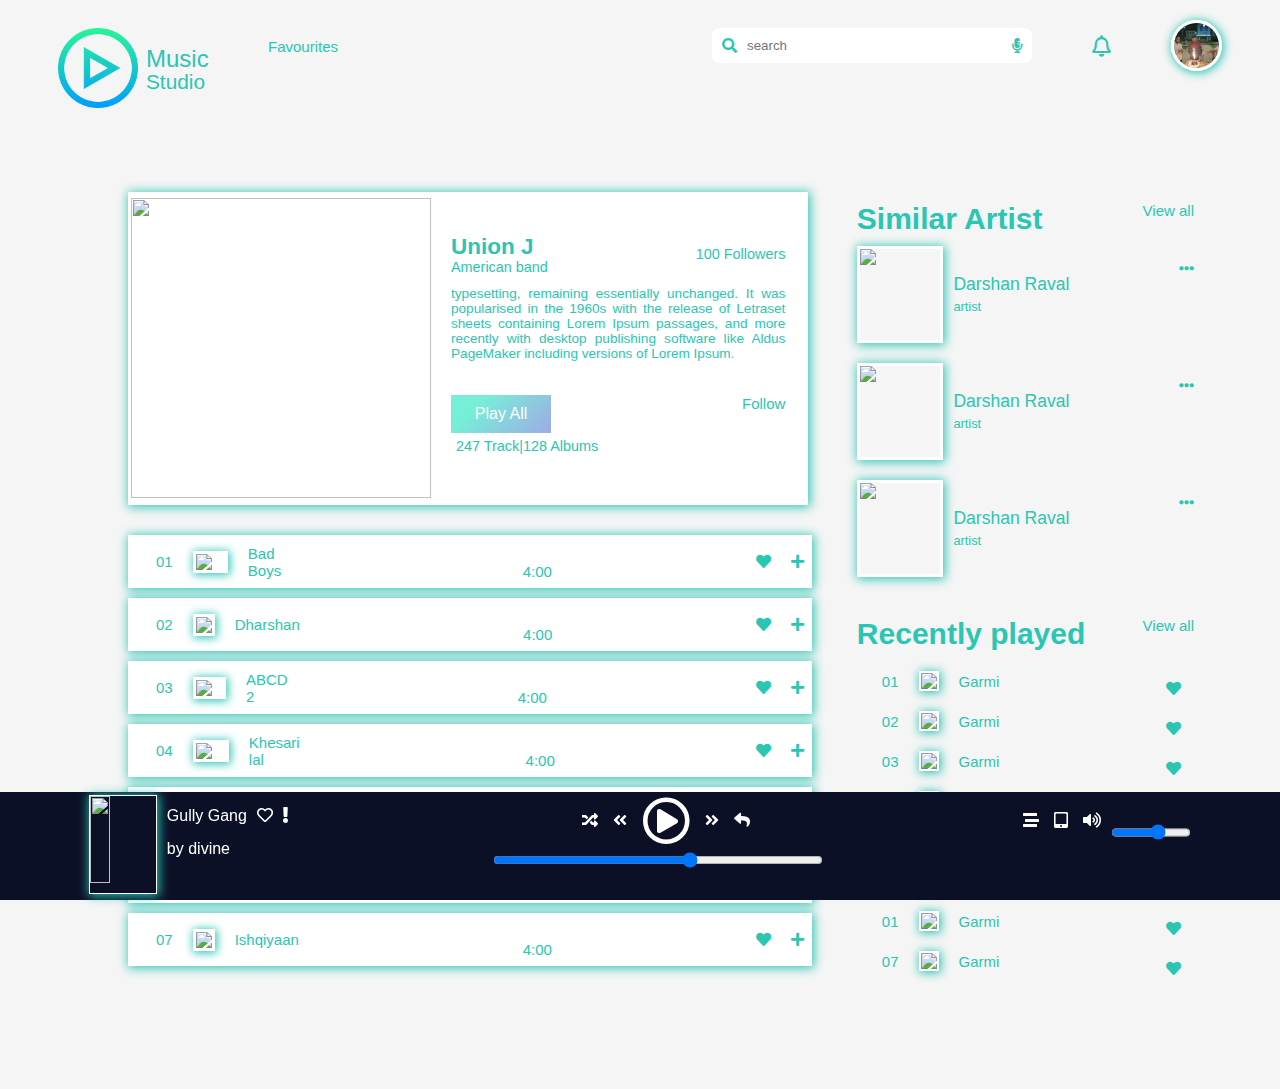
==== singer_page.html @ 632b1cff "added files" ====
<!DOCTYPE html>
<html>
   <head>
      <title>Music App</title>
      <link rel="stylesheet" type="text/css" href="singer-styles.css">
      <link rel="stylesheet" href="https://use.fontawesome.com/releases/v5.7.1/css/all.css">
   </head>
   <body>
      <header>
         <div id = "left" class="common-class-for-left-right">
            <div id = "logo" class="relative">
               <img src="play-button.png">
               <span class="absolute text-class " style="font-size: 1.5rem; top: 20%; left :110%">Music</span>
               <span class="absolute text-class" style="font-size: 1.3rem; top: 50%; left:110%">Studio</span>
            </div>
            <div id = "favourites" class="text-class">Favourites</div>
         </div>
         <div id  = "right" class="common-class-for-left-right">
            <div id  = "search" class="relative"><label for= "search-bar"> <i id  = "search-icon" class="fas fa-search field-icon-size text-class absolute "></i></label><input type="text" id="search-bar" placeholder="search">
               <label for= "search-bar"><i id = "mic-icon" class="fas fa-microphone-alt field-icon-size text-class absolute"></i></label>
            </div>
            <div id  = "notification" ><i id = "search-icon" class="far fa-bell fa-lg text-class" ></i></div>
            <div id = "profile"><img src="IMG_20190713_085857_407.jpg" class="border-theme-class"></div>
         </div>
      </header>


<div id = "container">
   <div style="display: inline-block; width:60%;" >

<div id = "details" class="display-flex border-theme-class">

<div>
      <img src="https://m.media-amazon.com/images/I/81ZLix+n+pL._SS500_.jpg">
</div>


   <div id ="bio" class="display-flex text-class">
      <div id = "artist-name-and-followers">
         <h2>Union J<br><span style="font-weight: normal;font-size:.9rem; margin-top: -1px; display: block; ">American band</span></h2>
         <span style="font-size: .9rem; ">100 Followers</span>
      </div>
      
   

   <p style=" text-align: justify; margin-top: -7px; font-size: .85rem;">typesetting, remaining essentially unchanged. It was popularised in the 1960s with the release of Letraset sheets containing Lorem Ipsum passages, and more recently with desktop publishing software like Aldus PageMaker including versions of Lorem Ipsum.


</p>
<div class="display-flex" style="justify-content: space-between; margin-top: 20px; ">
<button>Play All</button>
<span style="cursor: pointer;"> Follow</span>
</div>
<span style="font-size: .9rem; padding: 5px;">247 Track|128 Albums</span>
</div> 








</div>

<div id ="song-list" class="display-flex">
   <div class="list-container display-flex border-theme-class text-class">
      <div class="left-part display-flex">
         <span>01</span>
         <img class = "border-theme-class"src="https://c.saavncdn.com/509/Bad-Boy-feat-Luana-Kiara--English-2018-20180824060218-150x150.jpg">
         <span>Bad Boys</span>

      </div>
      <span>4:00</span>

      <div class="right-part display-flex">
         <i class="fas fa-heart"></i>
         <i class="fas fa-plus"></i>
      </div>


   </div>
    <div class="list-container display-flex border-theme-class text-class">
      <div class="left-part display-flex">
         <span>02</span>
         <img class = "border-theme-class"src="https://c.saavncdn.com/editorial/Ishqiyaan_20200518104426_150x150.jpg">
         <span>Dharshan </span>

      </div>
      <span>4:00</span>

      <div class="right-part display-flex">
         <i class="fas fa-heart"></i>
         <i class="fas fa-plus"></i>
      </div>
      

   </div>
    <div class="list-container display-flex border-theme-class text-class">
      <div class="left-part display-flex">
         <span>03</span>
         <img class = "border-theme-class"src="https://c.saavncdn.com/editorial/PunjabseBollywood_20200227075015_150x150.jpg">
         <span>ABCD 2</span>

      </div>
      <span>4:00</span>

      <div class="right-part display-flex">
         <i class="fas fa-heart"></i>
         <i class="fas fa-plus"></i>
      </div>
      

   </div>
    <div class="list-container display-flex border-theme-class text-class">
      <div class="left-part display-flex">
         <span>04</span>
         <img class = "border-theme-class"src="https://c.saavncdn.com/artists/Khesari_Lal_Yadav_002_20190813071258_150x150.jpg">
         <span>Khesari lal</span>

      </div>
      <span>4:00</span>

      <div class="right-part display-flex">
         <i class="fas fa-heart"></i>
         <i class="fas fa-plus"></i>
      </div>
      

   </div>
    <div class="list-container display-flex border-theme-class text-class">
      <div class="left-part display-flex">
         <span>05</span>
         <img class="border-theme-class" src = "https://c.saavncdn.com/editorial/Ishqiyaan_20200518104426_150x150.jpg">
         <span>Ishqiyaan</span>

      </div>
      <span>4:00</span>

      <div class="right-part display-flex">
         <i class="fas fa-heart"></i>
         <i class="fas fa-plus"></i>
      </div>
      

   </div>
    <div class="list-container display-flex border-theme-class text-class">
      <div class="left-part display-flex">
         <span>06</span>
         <img class="border-theme-class" src = "https://c.saavncdn.com/182/Firse-Machayenge-Hindi-2020-20200214015709-150x150.jpg">
         <span>Emiway b</span>
      </div>
      <span>4:00</span>

      <div class="right-part display-flex">
         <i class="fas fa-heart"></i>
         <i class="fas fa-plus"></i>
      </div>
      

   </div>
    <div class="list-container display-flex border-theme-class text-class">
      <div class="left-part display-flex">
         <span>07</span>
         <img class = "border-theme-class"src="https://c.saavncdn.com/editorial/Ishqiyaan_20200518104426_150x150.jpg">
         <span>Ishqiyaan</span>

      </div>
      <span>4:00</span>
      <div class="right-part display-flex">
         <i class="fas fa-heart"></i>
         <i class="fas fa-plus"></i>
      </div>
      

   </div>




   </div>
</div>
<aside class="text-class" >
   
<div id ="similar-artist" class="display-flex">
   <div class="top display-flex">
<h1> Similar Artist</h1>
<span> View all</span>

</div>

<div class="content-display display-flex">

<div class="item-display display-flex">
   <div class="left display-flex"><img src="https://c.saavncdn.com/editorial/Ishqiyaan_20200518104426_150x150.jpg" class="border-theme-class">
      <h3>Darshan Raval<br><span> artist</span></h3>
   </div>
   <i class="fas fa-ellipsis-h"></i>
   
</div>
<div class="item-display display-flex">
   <div class="left display-flex"><img src="https://c.saavncdn.com/editorial/Ishqiyaan_20200518104426_150x150.jpg" class="border-theme-class">
      <h3>Darshan Raval<br><span> artist</span></h3>
      
   </div>
   <i class="fas fa-ellipsis-h"></i>
</div>
<div class="item-display display-flex">
 <div class="left display-flex"><img src="https://c.saavncdn.com/editorial/Ishqiyaan_20200518104426_150x150.jpg" class="border-theme-class">
  <h3>Darshan Raval<br><span> artist</span></h3>
   </div>
   <i class="fas fa-ellipsis-h"></i>
   
</div>

   </div>

</div>

<div id = "recently-played">

  <div class="top display-flex">
<h1> Recently played</h1>
<span> View all</span>

</div>
<div class="content-display display-flex">


 <div class="list-container display-flex">
      <div class="left-part display-flex">
         <span>01</span>
         <img class = "border-theme-class"src="https://c.saavncdn.com/509/Bad-Boy-feat-Luana-Kiara--English-2018-20180824060218-150x150.jpg">
         <span>Garmi</span>

      </div>

         <i class="fas fa-heart"></i>
   </div>

       <div class="list-container display-flex">
      <div class="left-part display-flex">
         <span>02</span>
         <img class = "border-theme-class"src="https://c.saavncdn.com/editorial/Ishqiyaan_20200518104426_150x150.jpg">
         <span>Garmi</span>

      </div>

         <i class="fas fa-heart"></i>
   </div>
<div class="list-container display-flex">
      <div class="left-part display-flex">
         <span>03</span>
         <img class = "border-theme-class"src="https://c.saavncdn.com/687/Brightest-Blue-English-2020-20200716005611-150x150.jpg">
         <span>Garmi</span>

      </div>

         <i class="fas fa-heart"></i>
   </div>
   <div class="list-container display-flex">
      <div class="left-part display-flex">
         <span>04</span>
         <img class = "border-theme-class"src="https://c.saavncdn.com/694/Waste-Away-English-2020-20200721222206-150x150.jpg">
         <span>Garmi</span>

      </div>

         <i class="fas fa-heart"></i>
   </div>
   <div class="list-container display-flex">
      <div class="left-part display-flex">
         <span>05</span>
         <img class = "border-theme-class"src="https://c.saavncdn.com/501/Nobody-s-Love-English-2020-20200724041046-150x150.jpg">
         <span>Garmi</span>

      </div>

         <i class="fas fa-heart"></i>
   </div>
   <div class="list-container display-flex">
      <div class="left-part display-flex">
         <span>06</span>
         <img class = "border-theme-class"src="https://c.saavncdn.com/editorial/AltHits2020English_20200713110955_150x150.jpg">
         <span>Garmi</span>

      </div>

         <i class="fas fa-heart"></i>
   </div>
   <div class="list-container display-flex">
      <div class="left-part display-flex">
         <span>01</span>
         <img class = "border-theme-class"src="https://c.saavncdn.com/editorial/DancepopHits_20200710141526_150x150.jpg">
         <span>Garmi</span>

      </div>

         <i class="fas fa-heart"></i>
   </div>
   <div class="list-container display-flex">
      <div class="left-part display-flex">
         <span>07</span>
         <img class = "border-theme-class"src="https://c.saavncdn.com/editorial/Heartbeats_20200701164735_150x150.jpg">
         <span>Garmi</span>

      </div>

         <i class="fas fa-heart"></i>
   </div>




   </div>




</aside>
</div>


<footer id ="music-player" class="display-flex">
           
            <div id = "player-left" class="display-flex">
             <img class ="border-theme-class"src="https://c.saavncdn.com/editorial/EkNumberHipHop_20200610071251_150x150.jpg "><div class="display-flex" style="flex-direction: column;"><span>Gully Gang</span><span>by divine</span></div><i class="far fa-heart"></i><i class="fas fa-exclamation"></i>
          </div>
          <div id  = "player-center" class="display-flex" >
            <div id ="upper" class="display-flex">
              
               <i class="fas fa-random "></i>
               <i class="fas fa-angle-double-left "></i>
          
          <i class="far fa-play-circle fa-3x" style="margin-top: 5px; cursor: pointer;"></i>

            <i class="fas fa-angle-double-right "></i>
            <i class="fas fa-reply "></i>
        </div>
        <div id = "lower"><input type="range" name="quantity" min="5" max="10"></div>

          </div>
          <div id ="player-right" class="display-flex"><i class="fas fa-stream"></i><i class="fas fa-tablet-alt"></i><i class="fas fa-volume-up"></i><input type="range" name="quantity" min="5" max="10"></div>
          
         

          </footer>

   </body>
   </html>
---- singer-styles.css ----
body{
/*background: #0c1027; */
background: #f5f5f5;

	padding: 20px;
	font-family: sans-serif;

} 


.relative{
	position: relative;
}
.absolute{
	position:  absolute;
}
.inline-block{
	display: inline-block;
}

.inline{
	display: inline;
}
.block{
	display: block;
}
.display-flex{
	display: flex;
}
.center-class{
	text-align: center;
}

/*.text-class{
	color: rgb(43, 197, 180);
	font-size: 15px;
}*/

/*header-section*/


header{
	width: 100%;
	display: flex;
	justify-content: space-between;
	
  
}



#left{
	display: flex;
}
#favourites{
	margin: 10px 0px 0px 100px
}


/*header-right-section*/

#right{
	display: flex;
}
#right #search input{
    /*background-color: #12193e;*/
    background-color: white;
border-color: rgb(43, 197, 180);
	border-radius: 7px;
	padding: 10px 35px;
	outline: 0px;
	border:0px;
  width: 250px;



  


}

 
#right #search input[type=text]:focus {
  box-shadow: 0 0 5px rgba(43, 197, 180, 1);
  outline: 0;
 transition: all .4s;
  
}
.common-class-for-left-right div{
	margin: 0px 30px;
}

#notification i{
	margin-top:10px;
}

#notification i:hover{
 
  text-shadow: 0px 0px 1px rgb(43, 197, 180);
}

#search #search-icon{
	top:10px;
	left:10px;
}

#search #mic-icon{
	top: 10px;
	right: 10px;
}

/*profile-img*/
#profile img{
	border-radius: 50%;
	width: 45px;
	height: 45px;
	margin-top: -8px;



}




/*logo-img*/

#logo img{
	width: 80px;
	height: 80px;
}

#logo #company-font{
	width: 100px;
	height: 30px;
	margin-left: 15px;
}

.text-class{
	color: rgb(43, 197, 180);
	font-size: 15px;
}


.border-theme-class
{
	border: 3px solid white;

box-shadow: 1px 1px 10px 1px rgb(43, 197, 180);
}


#container{
	margin: 80px 0px 80px 100px;
	height: auto;

}

#details{
	width: 100%;
	background-color: white;

}
#details img{
	margin-top: 3px;
	height: 300px;
	width: 300px;
}



#bio{
	width: 100%;
	flex-direction: column;
	padding: 20px;
}

#artist-name-and-followers{
   align-items: center;
   justify-content: space-between;
   display: flex;
   /*padding: 30px 10px 0px 10px;*/
}

#details button{
	cursor: pointer;
	font-size: 1rem;
	padding: 10px;
	width: 100px;
	background-color: #9eabe4;
background-image: linear-gradient(315deg, #9eabe4 0%, #77eed8 74%);

color: white;
border: 0;
}

@media screen and (max-width: 1000px){
	#details{
		flex-wrap: wrap;
	}
	#details img{
		width: 100%;
	}
}



#song-list{
	margin-top: 20px;
	flex-direction: column;

}
#song-list > div{
	margin-top: 10px;
}
.list-container{
	width:99%;
	height: 20%;
	padding: 5px;
	justify-content: space-between;
	background-color: white;
 	transition: transform .2s;


}
.list-container >span{
	margin-top: 20px;
}
#song-list .list-container:hover{

	 transform: scale(1.1);

}

.left-part{
	align-items: center;
}
.left-part span{
	margin: 0px 20px;
}

.right-part :first-child{
margin-right: 20px;
}
.right-part{
	align-items: center;
}
.left-part img{
	width: 20%;
	height: auto;
}


/*aside section*/
/*similar-artist*/
aside{
	display: inline-block;
	width: 30%;
	vertical-align: top;
	margin-left:50px;
}
aside h1{
	margin: 0px;
}
aside .top{
	margin-top: 10px;
	justify-content: space-between;
}
aside .content-display{
	flex-direction: column;
}
aside .item-display{
	margin: 10px 0px;
	justify-content: space-between;
}
aside .item-display img{
	width: 25%;
	height: auto;
}
aside .item-display .left {
width: 100%;

}
aside .item-display .left h3{
	font-weight: normal;
	padding: 10px;
}
aside .item-display .left span{
	font-size: .8rem;
font-weight: normal;

}

aside i{
	margin-top: 15px;
}

#similar-artist{
	flex-direction: column;
}


/*recently-played-section*/

#recently-played{
	margin-top: 30px;
	background-color: none;
}
#recently-played .content-display{
	margin-top: 10px;
	padding: 0px 15px 0px 0px;
}
#recently-played .list-container{
	background-color: inherit;
}

#recently-played .left-part span{
	margin: 0px 20px;
}
#recently-played .border-theme-class{
	border:2px solid white;
}


/*footer*/

#music-player{
	position: fixed;
	left: 0;
	bottom: 0;
	width: 100%;
	height:12%;
	background-color:#0c1027;
	color: white;
	z-index: 1;
justify-content: space-around;

}
#player-left{
	width:220px;
}

#player-left img{
	width: 30%;
	height: 90%;

	margin:3px 0px 0px 0px;
	border: 1px solid white;

}

#player-left span{
	margin:15px 0px 0px 10px;

}
#player-left i{
	padding: 15px 0px 0px 10px;
}
#player-center{
	flex-direction: column;
	align-items: center;


}
#player-center img{
	padding: 5px;
	width: 10%;
	height: auto;
}
#player-center i{
	margin:20px 0px 0px 15px;
}
#player-right i{
	margin:20px 0px 0px 15px;
}


#lower input[type=range]{
	width: 330px;
	margin: 7px;
}

#player-right input[type=range]{
	width: 80px;
	margin:-15% 0px 0px 10px;
}
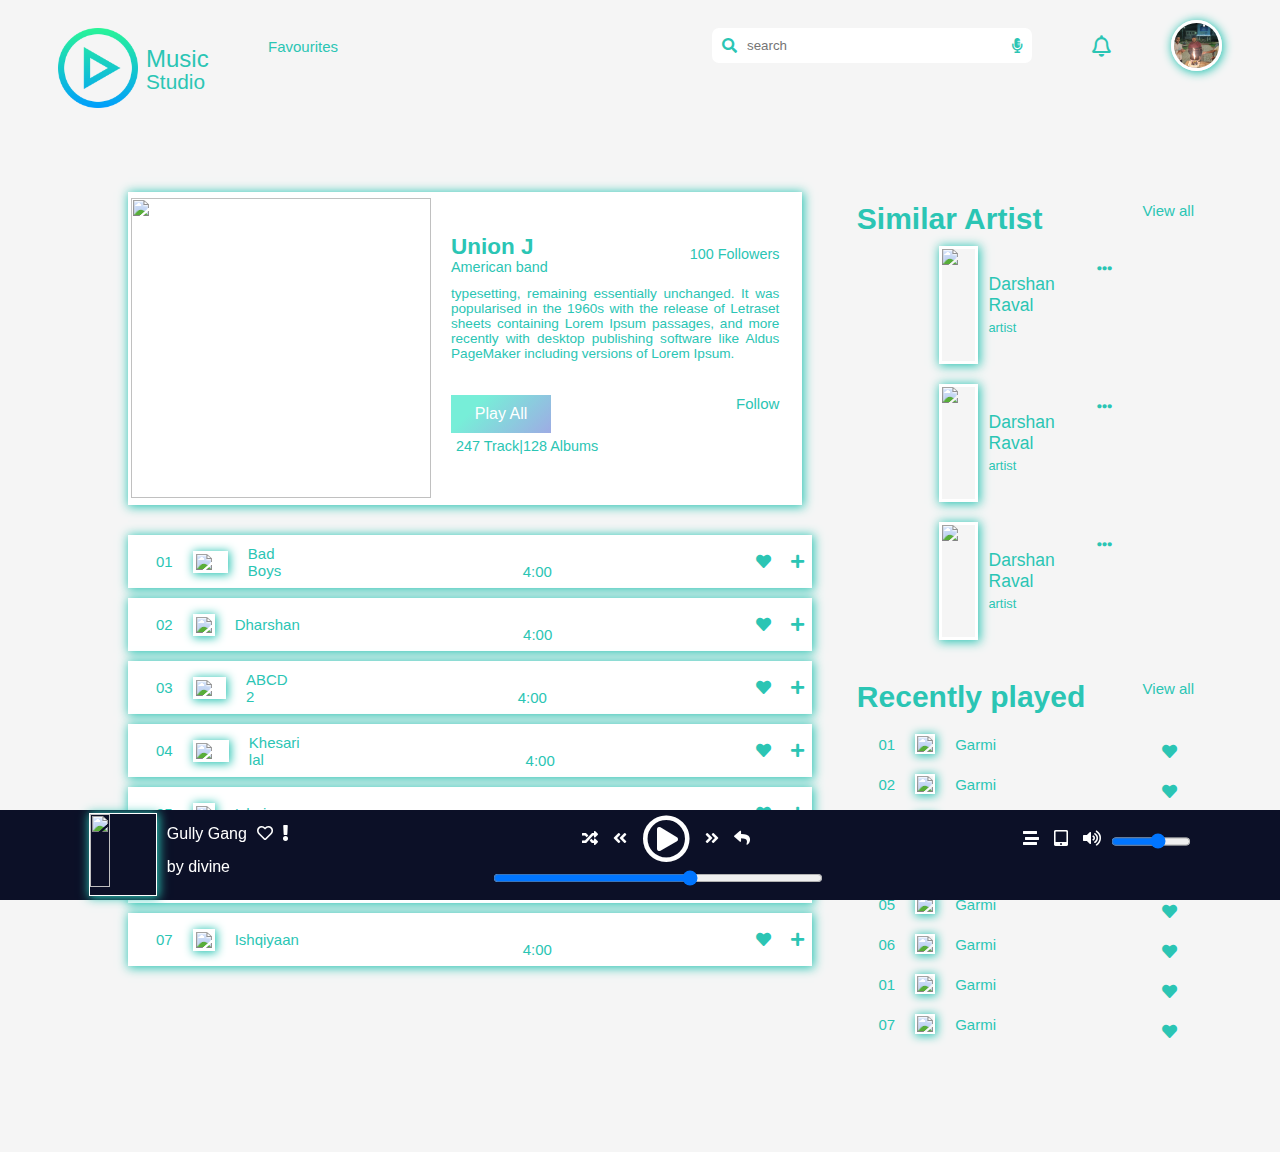
==== commit 55c871b5: "updated" ====
--- a/singer_page.html
+++ b/singer_page.html
@@ -2,6 +2,9 @@
 <html>
    <head>
       <title>Music App</title>
+            <meta charset="UTF-8">
+    <meta name="viewport" content="width=device-width, initial-scale=1.0">
+
       <link rel="stylesheet" type="text/css" href="singer-styles.css">
       <link rel="stylesheet" href="https://use.fontawesome.com/releases/v5.7.1/css/all.css">
    </head>
@@ -26,7 +29,7 @@
 
 
 <div id = "container">
-   <div style="display: inline-block; width:60%;" >
+   <div id ="wrapper" >
 
 <div id = "details" class="display-flex border-theme-class">
 
--- a/singer-styles.css
+++ b/singer-styles.css
@@ -7,6 +7,7 @@
 
 } 
 
+/*utility-classes*/
 
 .relative{
 	position: relative;
@@ -141,6 +142,7 @@
 	font-size: 15px;
 }
 
+/*theme-class*/
 
 .border-theme-class
 {
@@ -150,14 +152,22 @@
 }
 
 
+/*main-container*/
 #container{
 	margin: 80px 0px 80px 100px;
 	height: auto;
 
 }
+/*/wrapper-section inside container*/
+#wrapper{
+	display: inline-block; 
+	width:60%;
+}
 
 #details{
-	width: 100%;
+
+
+
 	background-color: white;
 
 }
@@ -167,7 +177,7 @@
 	width: 300px;
 }
 
-
+/*bio-part*/
 
 #bio{
 	width: 100%;
@@ -194,15 +204,9 @@
 border: 0;
 }
 
-@media screen and (max-width: 1000px){
-	#details{
-		flex-wrap: wrap;
-	}
-	#details img{
-		width: 100%;
-	}
-}
-
+
+
+/*song-list*/
 
 
 #song-list{
@@ -268,6 +272,7 @@
 }
 aside .content-display{
 	flex-direction: column;
+	align-items: center;
 }
 aside .item-display{
 	margin: 10px 0px;
@@ -329,7 +334,7 @@
 	left: 0;
 	bottom: 0;
 	width: 100%;
-	height:12%;
+	height:90px;
 	background-color:#0c1027;
 	color: white;
 	z-index: 1;
@@ -385,3 +390,152 @@
 	margin:-15% 0px 0px 10px;
 }
 
+
+
+/*@media*/
+
+@media screen and (max-width: 1000px){
+
+	#details {
+		flex-wrap: wrap;
+
+
+	}
+	#details img{
+		width: 100%;
+	}
+	#similar-artist i{
+		display: none;
+	}
+
+	#similar-artist span{
+		display: none;
+	}
+	#similar-artist h3 {
+		display: none;
+	}
+	#recently-played i{
+		display: none;
+	}
+	#recently-played span{
+		display: none;
+	}
+	#similar-artist  .item-display img{
+		width: 70%;
+	}
+	#recently-played .list-container img{
+		width: 70%;
+	}
+	#recently-played .content-display{
+		align-items: center;
+	}
+
+}
+
+@media screen and (max-width: 900px){
+	header{
+    flex-direction: column;
+    align-items: center;
+	}
+	#favourites{
+		display: none;
+	}
+	#notification{
+		display: none;
+	}
+	#profile{
+		position: absolute;
+		top: 8%;
+		right: 35%;
+	}
+	#logo span{
+		display: none;
+	}
+	#logo{
+		margin-bottom:  10px;
+	}
+	#right{
+		width: 100%;
+		justify-content: center;
+	}
+	#right #search input{
+		width: 500px;
+	}
+
+	#similar-artist .content-display{
+	align-items: center;
+	}
+	#similar-artist  .item-display img{
+		width: 80%;
+	}
+	#song-list i{
+		display: none;
+	}
+	
+}
+
+@media screen and (max-width: 800px){
+	#profile{
+		display:none;
+	}
+@media screen and (max-width: 750px)
+{
+	#player-right{
+		display: none;
+	}
+	
+}
+@media screen and (max-width: 700px){
+#details {
+		margin:0px;
+
+	}
+}
+
+	@media screen and (max-width: 650px){
+		#wrapper{
+		width: 100%;
+	}	
+	#right #search input{
+		width: auto;
+	}
+ #lower{
+ 	display: none;
+ }
+ #music-player{
+ 	align-items: center;
+ }
+}
+@media screen and (max-width: 500px){
+#song-list{
+	display: none;
+}
+}
+@media screen and (max-width: 400px){
+	#container{
+		margin:10px 0px 0px 0px;
+	}
+	
+	#details{
+		width: 300px;
+	}
+#player-left{
+	display: none;
+}
+#similar-artist .content-display{
+	flex-direction: row;
+	flex-wrap: wrap;
+}
+#song-list span{
+		display: none;
+	}
+	#song-list {
+		align-items: center;
+	}
+	aside{
+		width: 100%;
+	}
+
+}
+
+
